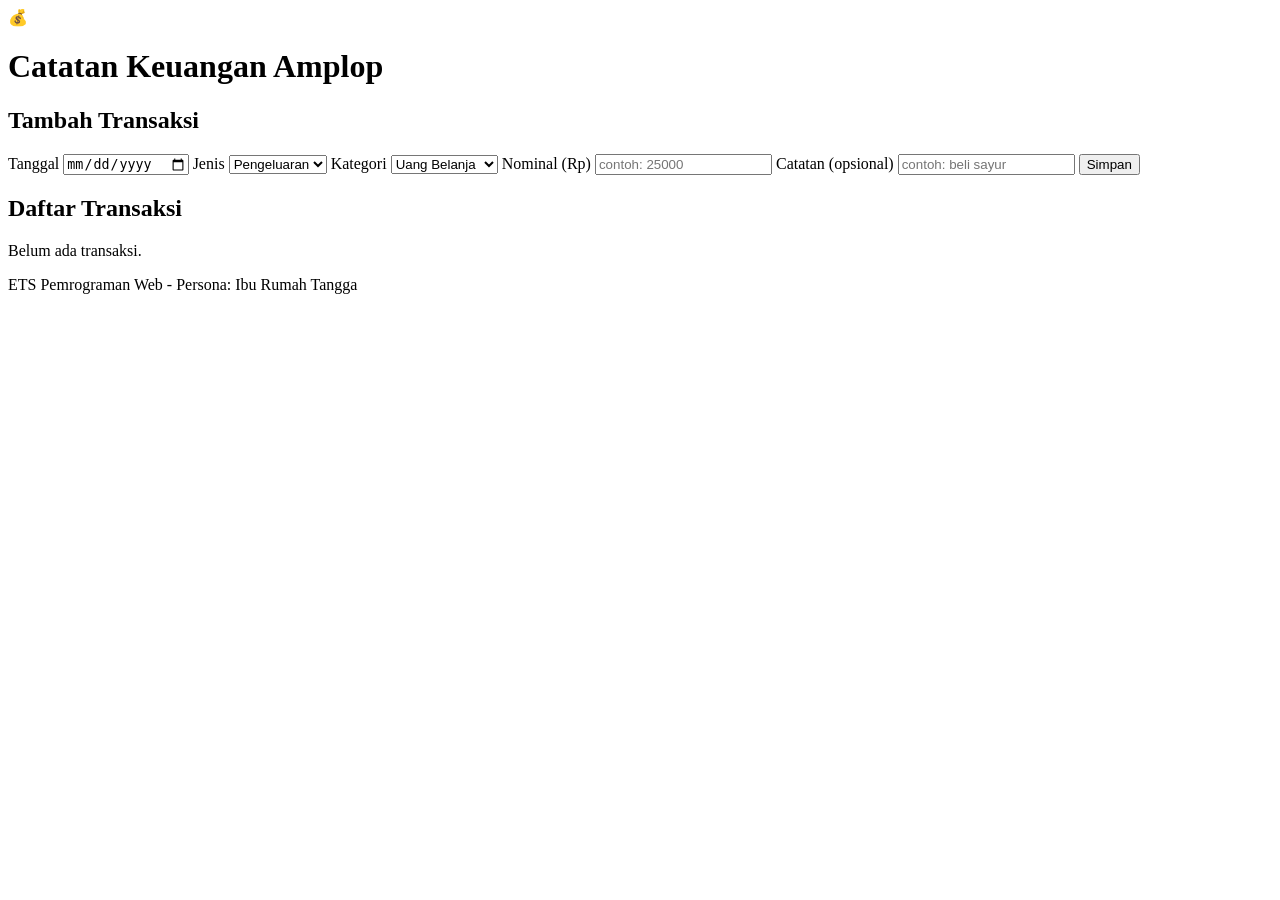
==== Persona4/index.html @ b6e7eae0 "Menambahkan fitur W1,W2,dan W3" ====
<!DOCTYPE html>
<html lang="id">
<head>
  <meta charset="UTF-8">
  <meta name="viewport" content="width=device-width, initial-scale=1.0">
  <title>Catatan Keuangan Amplop</title>
 
  <link rel="stylesheet" href="style.css">
</head>
<body>
 
    <!-- ===== HEADER: logo + judul aplikasi ===== -->
    <header>
        <span class="logo">💰</span>
        <h1>Catatan Keuangan Amplop</h1>
    </header>

    <main>

        <section id="bagian-form">

        <h2>Tambah Transaksi</h2>

        <form id="form-transaksi">

             <!-- Tanggal transaksi -->
            <label for="tanggal">Tanggal</label>
            <input type="date" id="tanggal">

             <!-- Jenis: pemasukan atau pengeluaran -->
            <label for="jenis">Jenis</label>
            <select id="jenis">
                <option value="pengeluaran">Pengeluaran</option>
                <option value="pemasukan">Pemasukan</option>
            </select>

            <!-- Kategori: pilihan tetap (minimal 4) -->
            <label for="kategori">Kategori</label>

            <select id="kategori">
                <option value="Uang Belanja">Uang Belanja</option>
                <option value="Belanja Dapur">Belanja Dapur</option>
                <option value="Listrik & Air">Listrik &amp; Air</option>
                <option value="Transport">Transport</option>
                <option value="Sekolah Anak">Sekolah Anak</option>
                <option value="Lainnya">Lainnya</option>
            </select>

            <!-- Nominal: angka -->
            <label for="nominal">Nominal (Rp)</label>
            <input type="number" id="nominal" placeholder="contoh: 25000">

            <!-- Catatan: boleh dikosongkan -->
            <label for="catatan">Catatan (opsional)</label>
            <input type="text" id="catatan" placeholder="contoh: beli sayur">

            <button type="submit">Simpan</button>
        </form>
        </section>

                <!-- ===== W2: DAFTAR TRANSAKSI ===== -->
        <section id="bagian-daftar">
            <h2>Daftar Transaksi</h2>

            <!-- Pesan ini tampil kalau belum ada transaksi -->
            <p id="pesan-kosong">Belum ada transaksi.</p>

            <!-- Isi <ul> ini sengaja kosong, nanti diisi oleh JavaScript -->
            <ul id="daftar-transaksi"></ul>
        </section>


    </main>

    <footer>
        <p>ETS Pemrograman Web - Persona: Ibu Rumah Tangga</p>
    </footer>

    <!-- Hubungkan ke file JavaScript. Ditaruh paling bawah supaya elemen HTML sudah ada saat JS jalan -->
    <script src="script.js"></script>
</body>
</html>
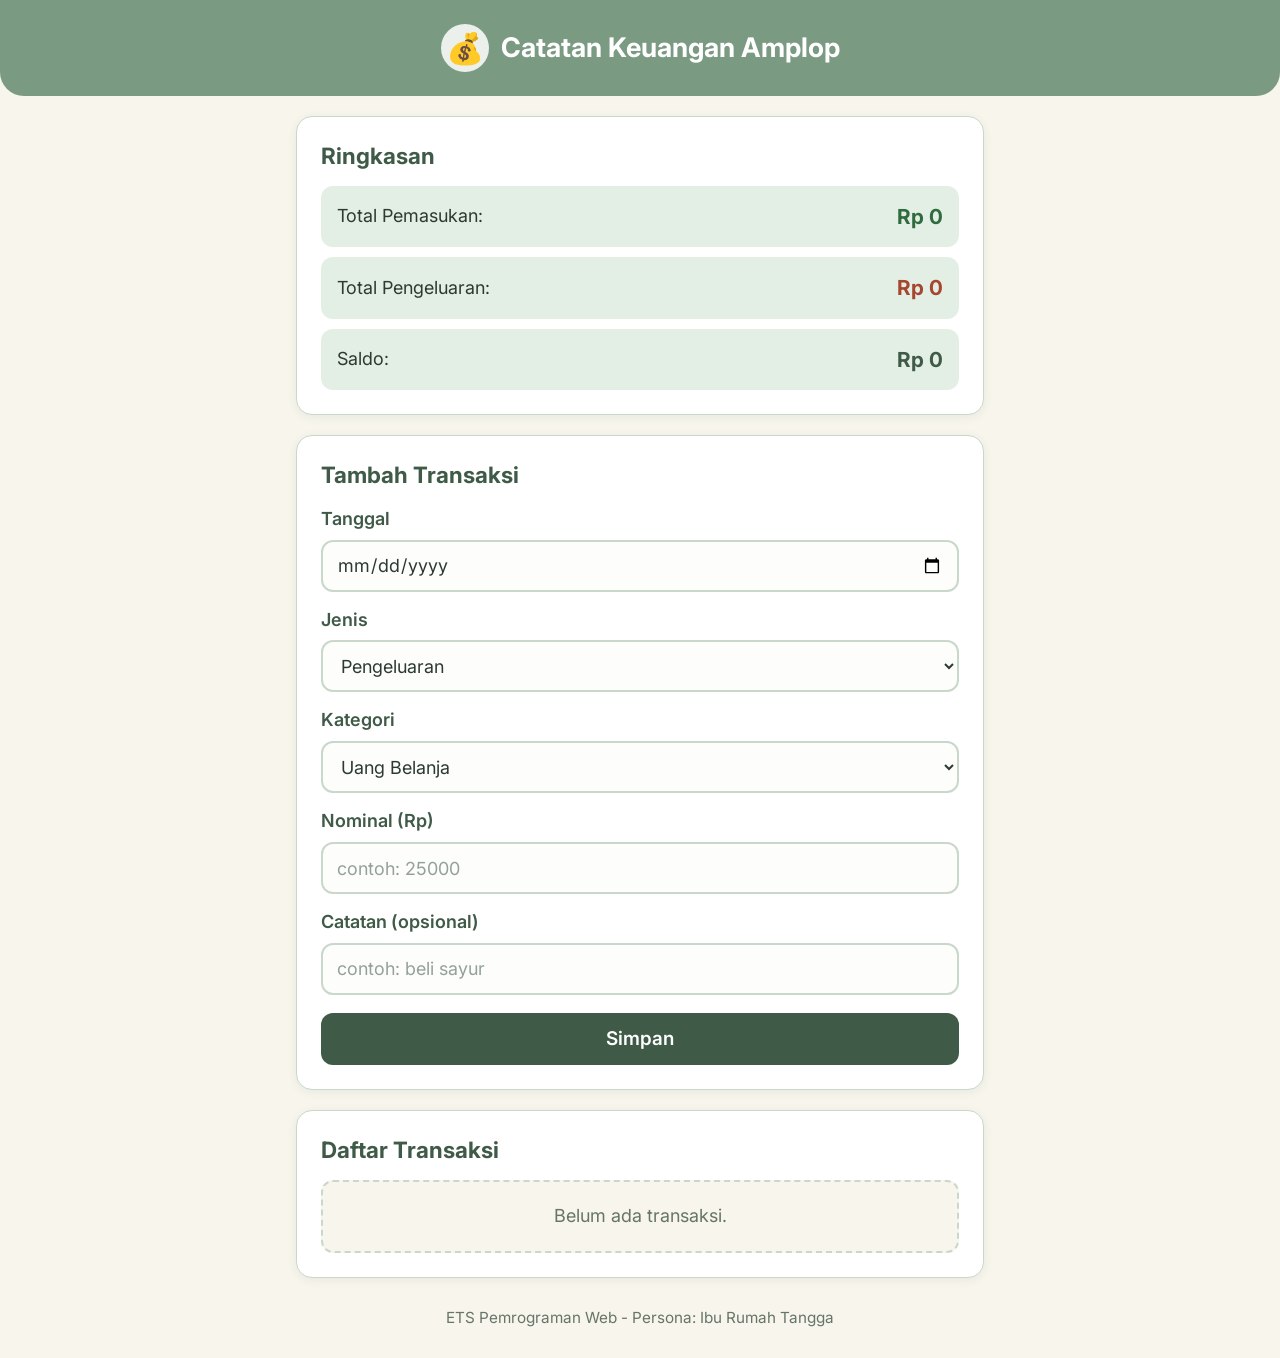
==== commit 1d8065c7: "menambahkan fitur W4,W5,W6 dan style.css" ====
--- a/Persona4/index.html
+++ b/Persona4/index.html
@@ -16,6 +16,14 @@
     </header>
 
     <main>
+
+                <!-- ===== W5: RINGKASAN (diisi otomatis oleh hitungRingkasan()) ===== -->
+        <section id="ringkasan">
+            <h2>Ringkasan</h2>
+            <p>Total Pemasukan: <strong id="total-pemasukan">Rp 0</strong></p>
+            <p>Total Pengeluaran: <strong id="total-pengeluaran">Rp 0</strong></p>
+            <p>Saldo: <strong id="saldo">Rp 0</strong></p>
+        </section>
 
         <section id="bagian-form">
 
@@ -54,6 +62,8 @@
             <label for="catatan">Catatan (opsional)</label>
             <input type="text" id="catatan" placeholder="contoh: beli sayur">
 
+            <p id="pesan-error" class="error"></p>
+
             <button type="submit">Simpan</button>
         </form>
         </section>
--- a/Persona4/style.css
+++ b/Persona4/style.css
@@ -0,0 +1,460 @@
+/* ==========================================================
+   style.css - Catatan Keuangan Amplop (persona: ibu rumah tangga)
+   Tema hijau kalem, mobile-first, tombol dan input besar
+   ========================================================== */
+
+/* Font Inter dari Google Fonts, kalau gagal dimuat dipakai font bawaan perangkat */
+@import url("https://fonts.googleapis.com/css2?family=Inter:wght@400;500;600;700&display=swap");
+
+/* ---------- 1. Warna dan ukuran yang dipakai berulang ---------- */
+:root {
+  --latar: #f7f5ec;          /* krem lembut untuk latar halaman */
+  --kartu: #ffffff;          /* putih untuk kotak isi */
+  --hijau-tua: #3f5a47;      /* teks judul, tombol utama */
+  --hijau-sage: #7a9a82;     /* warna tema utama */
+  --hijau-mint: #e3eee4;     /* latar lembut hijau */
+  --garis: #c9d8cb;          /* batas kotak dan input */
+  --teks: #2c3a30;           /* teks utama (hijau sangat gelap) */
+  --teks-redup: #667568;     /* teks pendukung */
+
+  --masuk: #4f9a63;          /* pemasukan: hijau sedikit lebih terang */
+  --masuk-latar: #eaf5ec;
+  --masuk-teks: #2f6b3f;
+
+  --keluar: #c8674f;         /* pengeluaran: merah bata kalem / coral */
+  --keluar-latar: #fbeeea;
+  --keluar-teks: #a5472f;
+
+  --radius: 16px;
+  --radius-kecil: 12px;
+  --bayangan: 0 2px 10px rgba(63, 90, 71, 0.08);
+}
+
+/* ---------- 2. Pengaturan dasar ---------- */
+* {
+  box-sizing: border-box;
+}
+
+html {
+  font-size: 17px; /* sedikit lebih besar dari standar supaya nyaman dibaca */
+}
+
+body {
+  margin: 0;
+  background: var(--latar);
+  color: var(--teks);
+  font-family: "Inter", "Roboto", "Segoe UI", system-ui, -apple-system, sans-serif;
+  line-height: 1.6;
+}
+
+h1, h2, h3 {
+  color: var(--hijau-tua);
+  line-height: 1.3;
+  margin: 0 0 16px;
+}
+
+h1 { font-size: 1.5rem; }
+h2 { font-size: 1.25rem; }
+h3 { font-size: 1.05rem; margin-top: 24px; }
+
+/* ---------- 3. Header ---------- */
+header {
+  display: flex;
+  align-items: center;
+  gap: 12px;
+  background: var(--hijau-sage);
+  padding: 20px 16px;
+  border-radius: 0 0 24px 24px;
+}
+
+header h1 {
+  color: #ffffff;
+  margin: 0;
+}
+
+.logo {
+  display: flex;
+  align-items: center;
+  justify-content: center;
+  width: 48px;
+  height: 48px;
+  font-size: 1.7rem;
+  background: rgba(255, 255, 255, 0.85);
+  border-radius: 50%;
+  flex-shrink: 0;
+}
+
+/* ---------- 4. Susunan halaman utama ---------- */
+main {
+  max-width: 720px;
+  margin: 0 auto;
+  padding: 20px 16px 8px;
+  display: flex;
+  flex-direction: column;
+  gap: 20px;
+}
+
+/* Setiap bagian tampil sebagai kotak putih yang membulat */
+main > section {
+  background: var(--kartu);
+  border: 1px solid var(--garis);
+  border-radius: var(--radius);
+  box-shadow: var(--bayangan);
+  padding: 20px 16px;
+}
+
+/* ---------- 5. Ringkasan ---------- */
+/* Versi sederhana: tiga paragraf berisi label dan angka */
+#ringkasan > p {
+  display: flex;
+  justify-content: space-between;
+  align-items: center;
+  gap: 12px;
+  margin: 0 0 10px;
+  padding: 14px 16px;
+  background: var(--hijau-mint);
+  border-radius: var(--radius-kecil);
+}
+
+#ringkasan > p:last-child {
+  margin-bottom: 0;
+}
+
+#ringkasan strong {
+  font-size: 1.15rem;
+  white-space: nowrap;
+}
+
+/* Warna angka: pemasukan hijau, pengeluaran coral */
+#total-pemasukan { color: var(--masuk-teks); }
+#total-pengeluaran { color: var(--keluar-teks); }
+#saldo { color: var(--hijau-tua); font-size: 1.3rem; }
+
+/* Versi kartu (kalau memakai .kotak-ringkasan dan .kartu) */
+.kotak-ringkasan {
+  display: grid;
+  gap: 10px;
+}
+
+.kartu {
+  background: var(--hijau-mint);
+  border-radius: var(--radius-kecil);
+  padding: 14px 16px;
+}
+
+.kartu p {
+  margin: 0 0 4px;
+  color: var(--teks-redup);
+  font-size: 0.9rem;
+}
+
+.kartu strong {
+  font-size: 1.25rem;
+}
+
+/* ---------- 6. Form ---------- */
+form {
+  display: flex;
+  flex-direction: column;
+}
+
+label {
+  display: block;
+  margin: 14px 0 6px;
+  font-weight: 600;
+  color: var(--hijau-tua);
+}
+
+label:first-of-type {
+  margin-top: 0;
+}
+
+/* Input dan pilihan dibuat besar dengan batas yang jelas */
+input,
+select {
+  width: 100%;
+  min-height: 52px;
+  padding: 12px 14px;
+  font-family: inherit;
+  font-size: 1rem; /* minimal 16px supaya HP tidak memperbesar layar otomatis */
+  color: var(--teks);
+  background: #fdfdfb;
+  border: 2px solid var(--garis);
+  border-radius: var(--radius-kecil);
+}
+
+input::placeholder {
+  color: #93a196;
+}
+
+input:focus,
+select:focus {
+  outline: none;
+  border-color: var(--hijau-sage);
+  box-shadow: 0 0 0 4px rgba(122, 154, 130, 0.25);
+}
+
+/* ---------- 7. Tombol ---------- */
+button {
+  min-height: 52px;
+  padding: 12px 20px;
+  font-family: inherit;
+  font-size: 1.05rem;
+  font-weight: 600;
+  color: #ffffff;
+  background: var(--hijau-tua);
+  border: none;
+  border-radius: var(--radius-kecil);
+  cursor: pointer;
+}
+
+button:hover {
+  background: #34493b;
+}
+
+button:active {
+  transform: scale(0.98);
+}
+
+button:focus-visible {
+  outline: 3px solid var(--hijau-sage);
+  outline-offset: 2px;
+}
+
+/* Tombol di dalam form dan di bagian amplop dibuat selebar kotak */
+form button,
+#tombol-simpan-amplop,
+#tombol-ekspor {
+  width: 100%;
+  margin-top: 18px;
+}
+
+/* ---------- 8. Pesan (error dan info) ---------- */
+.pesan {
+  margin: 12px 0 0;
+  padding: 12px 14px;
+  border-radius: var(--radius-kecil);
+  background: var(--hijau-mint);
+  color: var(--hijau-tua);
+  font-size: 0.95rem;
+}
+
+.error {
+  margin: 14px 0 0;
+  padding: 12px 14px;
+  border-radius: var(--radius-kecil);
+  background: var(--keluar-latar);
+  border: 1px solid var(--keluar);
+  color: var(--keluar-teks);
+  font-size: 0.95rem;
+}
+
+/* Kalau pesan kosong, kotaknya disembunyikan */
+.pesan:empty,
+.error:empty {
+  display: none;
+}
+
+/* ---------- 9. Daftar transaksi ---------- */
+#pesan-kosong {
+  margin: 0;
+  padding: 20px 12px;
+  text-align: center;
+  color: var(--teks-redup);
+  background: var(--latar);
+  border: 2px dashed var(--garis);
+  border-radius: var(--radius-kecil);
+}
+
+#daftar-transaksi {
+  list-style: none;
+  margin: 0;
+  padding: 0;
+  display: flex;
+  flex-direction: column;
+  gap: 12px;
+}
+
+#daftar-transaksi li {
+  display: flex;
+  flex-direction: column; /* di HP: teks di atas, tombol di bawah */
+  gap: 12px;
+  padding: 14px 14px 14px 16px;
+  border-radius: var(--radius-kecil);
+  border-left: 8px solid var(--garis);
+  word-break: break-word;
+}
+
+/* Penanda warna: pemasukan hijau, pengeluaran coral */
+#daftar-transaksi li.pemasukan {
+  background: var(--masuk-latar);
+  border-left-color: var(--masuk);
+  color: var(--masuk-teks);
+}
+
+#daftar-transaksi li.pengeluaran {
+  background: var(--keluar-latar);
+  border-left-color: var(--keluar);
+  color: var(--keluar-teks);
+}
+
+#daftar-transaksi li span {
+  font-weight: 500;
+}
+
+/* Tombol Hapus: garis coral, tetap cukup besar untuk jari */
+#daftar-transaksi li button {
+  width: 100%;
+  min-height: 46px;
+  background: #ffffff;
+  color: var(--keluar-teks);
+  border: 2px solid var(--keluar);
+}
+
+#daftar-transaksi li button:hover {
+  background: var(--keluar);
+  color: #ffffff;
+}
+
+/* ---------- 10. Bagian amplop (fitur khas) ---------- */
+#daftar-amplop {
+  display: grid;
+  gap: 12px;
+}
+
+/* Satu amplop. Beri class "amplop" pada tiap kartu di JavaScript */
+.amplop {
+  padding: 16px;
+  background: var(--hijau-mint);
+  border: 2px solid var(--garis);
+  border-radius: var(--radius-kecil);
+}
+
+.amplop h3,
+.amplop h4 {
+  margin: 0 0 6px;
+  font-size: 1.05rem;
+  color: var(--hijau-tua);
+}
+
+.amplop p {
+  margin: 2px 0;
+}
+
+/* Amplop yang sudah habis: beri class "habis" di JavaScript */
+.amplop.habis {
+  background: var(--keluar-latar);
+  border-color: var(--keluar);
+  color: var(--keluar-teks);
+}
+
+.amplop .tanda-habis,
+.tanda-habis {
+  display: inline-block;
+  margin-top: 6px;
+  padding: 4px 12px;
+  font-size: 0.85rem;
+  font-weight: 700;
+  color: #ffffff;
+  background: var(--keluar);
+  border-radius: 999px;
+}
+
+/* Pengaturan nominal amplop: tiap baris berisi label dan input */
+#pengaturan-amplop {
+  display: grid;
+  gap: 4px;
+}
+
+#pengaturan-amplop > div {
+  margin-bottom: 8px;
+}
+
+/* ---------- 11. Filter dan backup (bonus) ---------- */
+.filter {
+  display: flex;
+  flex-direction: column;
+  gap: 10px;
+  margin-bottom: 16px;
+}
+
+input[type="file"] {
+  margin-top: 12px;
+  padding: 10px;
+  min-height: 0;
+  background: var(--latar);
+  border-style: dashed;
+}
+
+/* ---------- 12. Footer ---------- */
+footer {
+  text-align: center;
+  padding: 20px 16px 28px;
+  color: var(--teks-redup);
+  font-size: 0.85rem;
+}
+
+footer p {
+  margin: 0;
+}
+
+/* ---------- 13. Layar lebih lebar (tablet dan laptop) ---------- */
+@media (min-width: 640px) {
+  html {
+    font-size: 18px;
+  }
+
+  header {
+    justify-content: center;
+    padding: 24px;
+  }
+
+  main > section {
+    padding: 24px;
+  }
+
+  .kotak-ringkasan {
+    grid-template-columns: repeat(3, 1fr);
+  }
+
+  #daftar-amplop {
+    grid-template-columns: repeat(2, 1fr);
+  }
+
+  .filter {
+    flex-direction: row;
+  }
+
+  /* Di layar lebar, teks dan tombol Hapus sejajar satu baris */
+  #daftar-transaksi li {
+    flex-direction: row;
+    align-items: center;
+    justify-content: space-between;
+  }
+
+  #daftar-transaksi li button {
+    width: auto;
+    min-width: 100px;
+  }
+}
+
+/* ---------- 14. Layar sangat kecil (HP 360px) ---------- */
+@media (max-width: 380px) {
+  html {
+    font-size: 16px;
+  }
+
+  main {
+    padding: 16px 12px 8px;
+  }
+
+  main > section {
+    padding: 16px 12px;
+  }
+
+  #ringkasan > p {
+    flex-direction: column;
+    align-items: flex-start;
+    gap: 2px;
+  }
+}
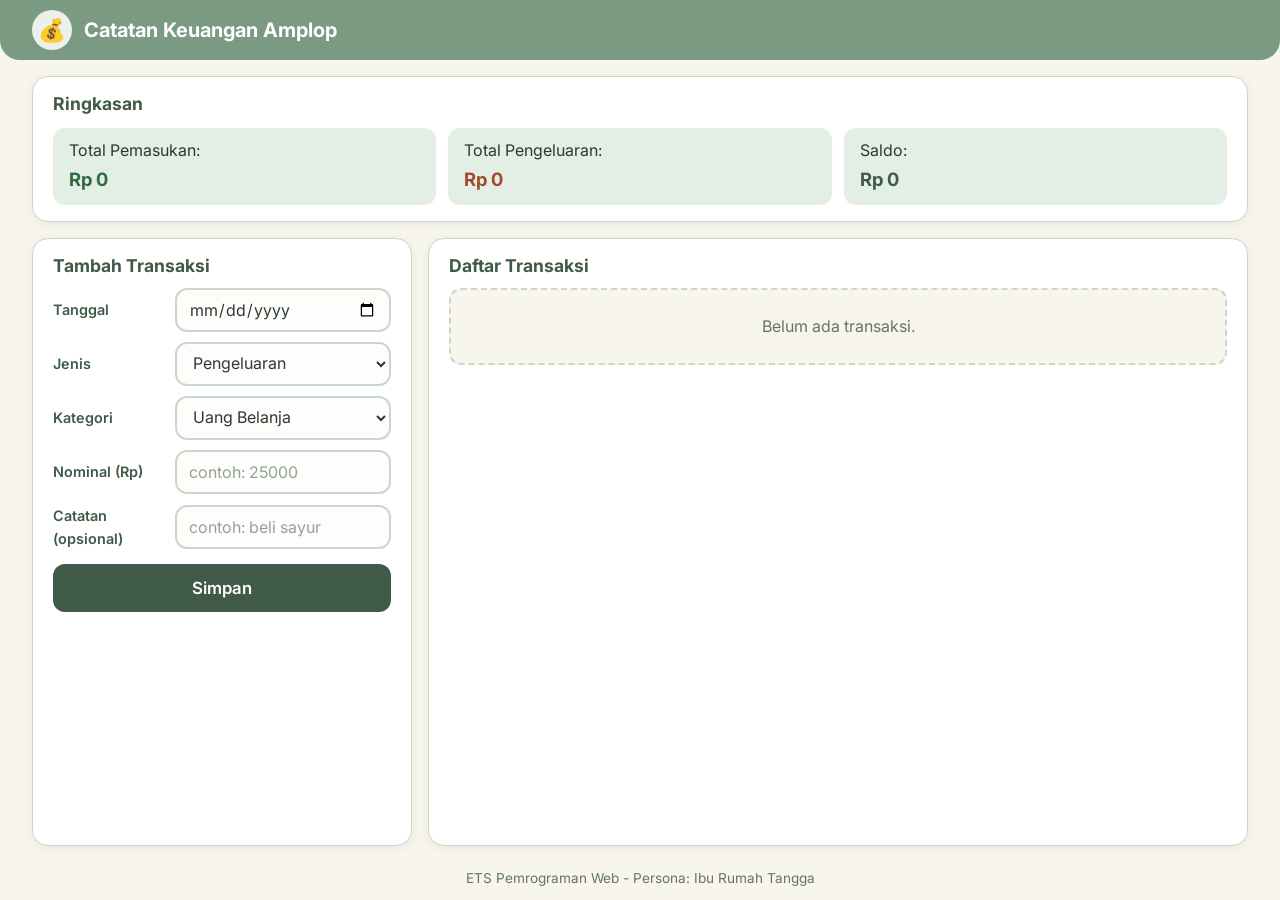
==== commit b2f6d1c8: "commit ulang karena fitur yang ditambahkan tidak muncul pada halaman website github" ====
--- a/Persona4/index.html
+++ b/Persona4/index.html
@@ -86,7 +86,7 @@
         <p>ETS Pemrograman Web - Persona: Ibu Rumah Tangga</p>
     </footer>
 
-    <!-- Hubungkan ke file JavaScript. Ditaruh paling bawah supaya elemen HTML sudah ada saat JS jalan -->
+    <!-- Hubungkan ke file JavaScript. Ditaruh paling bawah supaya elemen HTML sudah ada saat JS jalan --
     <script src="script.js"></script>
 </body>
 </html>
--- a/Persona4/style.css
+++ b/Persona4/style.css
@@ -457,4 +457,183 @@
     align-items: flex-start;
     gap: 2px;
   }
+}
+
+
+/* ---------- 15. Desktop: semua fitur muat dalam satu layar, tanpa scroll halaman ---------- */
+/* Hanya aktif di layar lebar DAN cukup tinggi. Di HP dan tablet tampilan tetap satu kolom. */
+@media (min-width: 1024px) and (min-height: 640px) {
+
+  html {
+    font-size: 16px; /* sedikit lebih kecil dari mode HP supaya semuanya muat */
+  }
+
+  /* Halaman setinggi layar: header di atas, isi di tengah, footer di bawah */
+  body {
+    height: 100vh;
+    display: flex;
+    flex-direction: column;
+    overflow: hidden;
+  }
+
+  /* Header dibuat ramping */
+  header {
+    justify-content: flex-start;
+    padding: 10px 32px;
+    border-radius: 0 0 20px 20px;
+    flex-shrink: 0;
+  }
+
+  header h1 {
+    font-size: 1.25rem;
+  }
+
+  .logo {
+    width: 40px;
+    height: 40px;
+    font-size: 1.4rem;
+  }
+
+  /* Isi halaman dibagi jadi kolom (grid): ringkasan di baris atas, sisanya di baris bawah */
+  main {
+    flex: 1;
+    min-height: 0;
+    width: 100%;
+    max-width: 1280px;
+    padding: 16px 32px;
+    display: grid;
+    grid-template-columns: 380px 1fr;          /* kolom 1: form, kolom 2: daftar */
+    grid-template-rows: auto minmax(0, 1fr);
+    gap: 16px;
+  }
+
+  /* Kalau nanti ada bagian amplop: form | amplop | daftar */
+  main:has(#bagian-amplop) {
+    grid-template-columns: 360px 1fr 1fr;
+  }
+
+  main > section {
+    min-height: 0;
+    padding: 16px 20px;
+  }
+
+  main h2 {
+    margin-bottom: 10px;
+    font-size: 1.1rem;
+  }
+
+  /* --- Ringkasan: tiga kotak berjajar satu baris di atas --- */
+  #ringkasan {
+    grid-column: 1 / -1;
+    display: grid;
+    grid-template-columns: repeat(3, 1fr);
+    gap: 12px;
+  }
+
+  #ringkasan h2 {
+    grid-column: 1 / -1;
+    margin: 0;
+  }
+
+  #ringkasan > p {
+    flex-direction: column;
+    align-items: flex-start;
+    gap: 2px;
+    margin: 0;
+    padding: 10px 16px;
+  }
+
+  /* --- Form: label di kiri, isian di kanan, supaya lebih pendek --- */
+  #bagian-form {
+    grid-column: 1;
+    grid-row: 2;
+    overflow-y: auto;
+  }
+
+  #bagian-form form {
+    display: grid;
+    grid-template-columns: 110px 1fr;
+    gap: 10px 12px;
+    align-items: center;
+  }
+
+  #bagian-form label {
+    margin: 0;
+    font-size: 0.9rem;
+  }
+
+  #bagian-form input,
+  #bagian-form select {
+    min-height: 44px;
+    padding: 8px 12px;
+  }
+
+  /* Pesan error dan tombol Simpan selebar form */
+  #bagian-form .error {
+    grid-column: 1 / -1;
+    margin: 0;
+  }
+
+  #bagian-form form button {
+    grid-column: 1 / -1;
+    width: 100%;
+    min-height: 48px;
+    margin-top: 4px;
+  }
+
+  /* --- Amplop (muncul kalau section amplop sudah dibuat) --- */
+  #bagian-amplop {
+    grid-column: 2;
+    grid-row: 2;
+    overflow-y: auto;
+  }
+
+  #daftar-amplop {
+    grid-template-columns: 1fr;
+    gap: 8px;
+  }
+
+  .amplop {
+    padding: 10px 14px;
+  }
+
+  /* --- Daftar transaksi: kotaknya tetap, hanya isi daftarnya yang bisa digulir --- */
+  #bagian-daftar {
+    grid-column: 2;
+    grid-row: 2;
+    display: flex;
+    flex-direction: column;
+  }
+
+  main:has(#bagian-amplop) #bagian-daftar {
+    grid-column: 3;
+  }
+
+  #daftar-transaksi {
+    flex: 1;
+    min-height: 0;
+    overflow-y: auto;
+    padding-right: 6px;
+    gap: 8px;
+    scrollbar-width: thin;
+    scrollbar-color: var(--hijau-sage) transparent;
+  }
+
+  #daftar-transaksi li {
+    padding: 10px 12px 10px 14px;
+  }
+
+  #daftar-transaksi li button {
+    min-height: 40px;
+  }
+
+  #pesan-kosong {
+    padding: 24px 12px;
+  }
+
+  /* --- Footer ramping --- */
+  footer {
+    flex-shrink: 0;
+    padding: 6px 16px 10px;
+  }
 }
